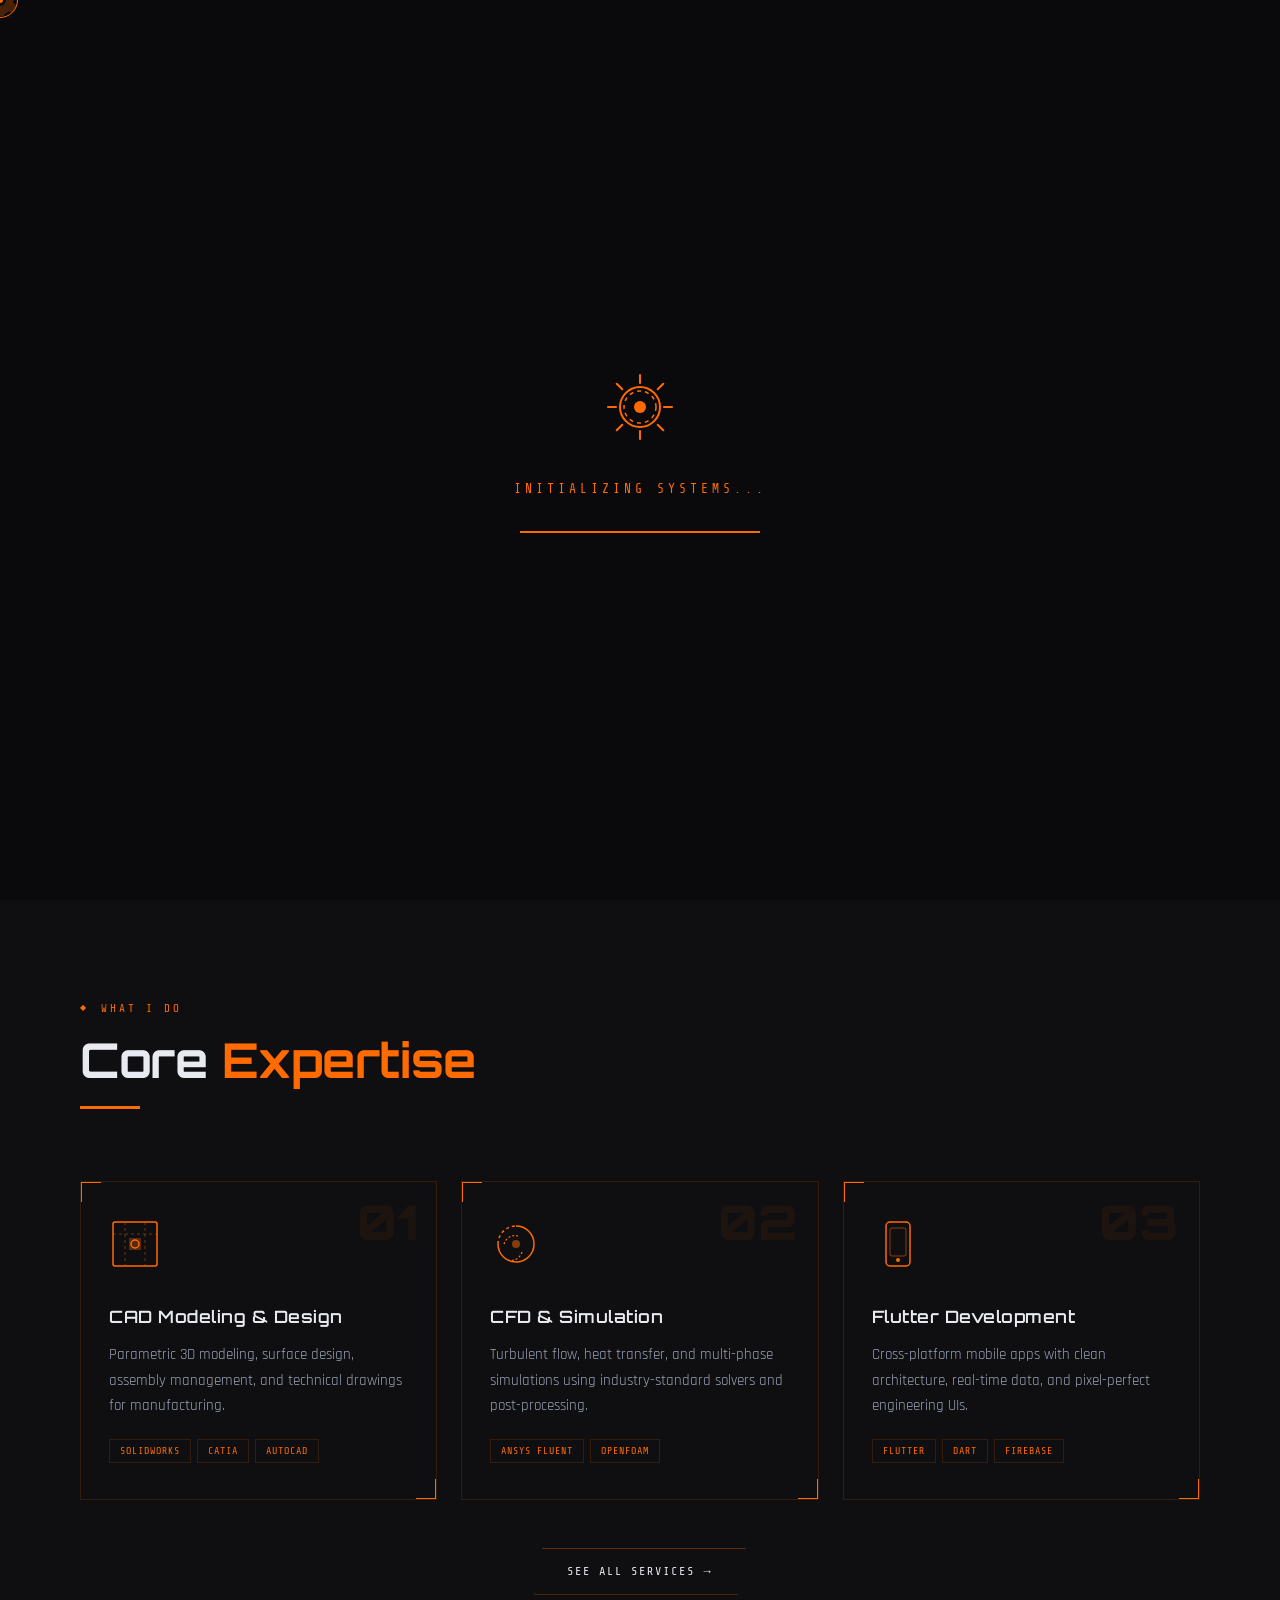
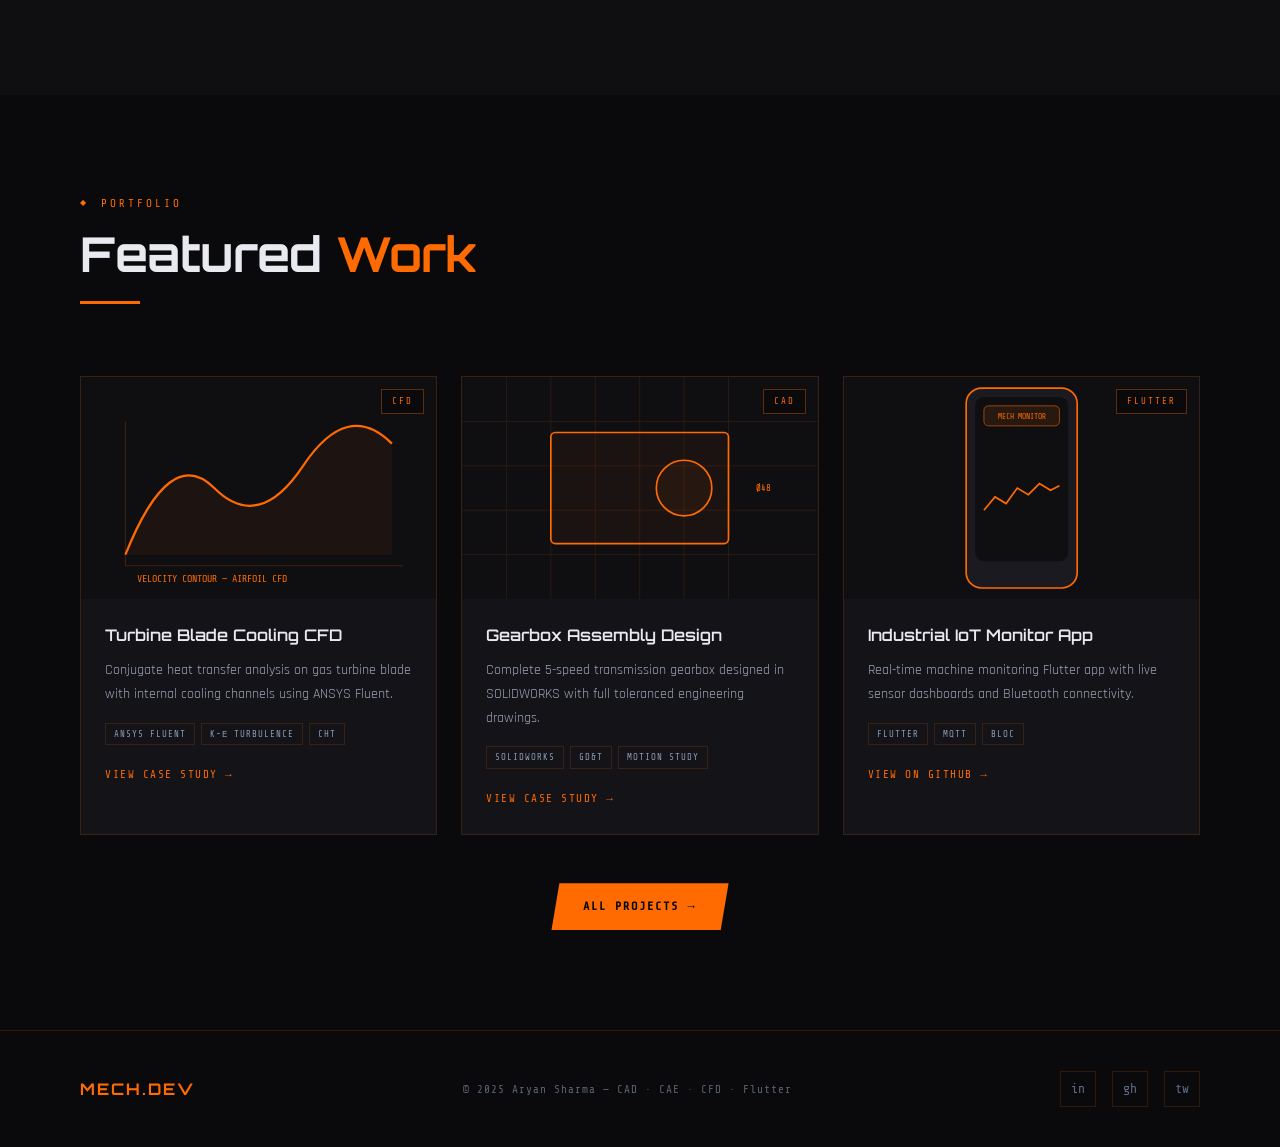
==== index.html @ 32ffe7c0 "Add files via upload" ====
<!DOCTYPE html>
<html lang="en">
<head>
<meta charset="UTF-8">
<meta name="viewport" content="width=device-width, initial-scale=1.0">
<title>Aryan Sharma — Mechanical Engineer & Flutter Developer</title>
<link rel="stylesheet" href="style.css">
</head>
<body>

<!-- LOADING SCREEN -->
<div id="loader">
  <svg class="loader-gear" width="80" height="80" viewBox="0 0 80 80" fill="none">
    <path d="M40 20C29 20 20 29 20 40C20 51 29 60 40 60C51 60 60 51 60 40C60 29 51 20 40 20Z" stroke="#FF6B00" stroke-width="2"/>
    <circle cx="40" cy="40" r="6" fill="#FF6B00"/>
    <path d="M40 8V16M40 64V72M8 40H16M64 40H72M16.7 16.7L22.3 22.3M57.7 57.7L63.3 63.3M63.3 16.7L57.7 22.3M22.3 57.7L16.7 63.3" stroke="#FF6B00" stroke-width="2" stroke-linecap="round"/>
    <circle cx="40" cy="40" r="16" stroke="#FF6B00" stroke-width="1.5" stroke-dasharray="4 4"/>
  </svg>
  <div class="loader-text">Initializing Systems...</div>
  <div class="loader-bar"><div class="loader-fill"></div></div>
</div>

<!-- CUSTOM CURSOR -->
<div id="cursor-outer"></div>
<div id="cursor-inner"></div>
<div id="cursor-gear">
  <svg viewBox="0 0 36 36" fill="none"><path d="M14 2h8l1 4.5a10 10 0 013.5 2l4.3-1.6 4 7-3.4 3a10 10 0 010 4.2l3.4 3-4 7-4.3-1.6a10 10 0 01-3.5 2L22 34h-8l-1-4.5a10 10 0 01-3.5-2L5.2 29l-4-7 3.4-3a10 10 0 010-4.2l-3.4-3 4-7 4.3 1.6A10 10 0 0113 4.5L14 2z" fill="#FF6B00"/><circle cx="18" cy="18" r="6" fill="#0A0A0C"/></svg>
</div>
<div id="scanline"></div>

<!-- NAVIGATION -->
<nav>
  <a href="index.html" class="nav-logo">
    <svg class="nav-logo-gear" viewBox="0 0 28 28" fill="none">
      <path d="M10.5 1.5h7l.7 3.2a9 9 0 012.5 1.4l3.1-1.1 3.5 6-2.4 2.1a9 9 0 010 3l2.4 2.1-3.5 6-3.1-1.1a9 9 0 01-2.5 1.4l-.7 3.2h-7l-.7-3.2a9 9 0 01-2.5-1.4l-3.1 1.1-3.5-6 2.4-2.1a9 9 0 010-3L.7 12l3.5-6 3.1 1.1a9 9 0 012.5-1.4l.7-3.2z" fill="#FF6B00"/>
      <circle cx="14" cy="14" r="4" fill="#0A0A0C"/>
    </svg>
    MECH.DEV
  </a>
  <ul class="nav-links">
    <li><a href="index.html" class="active">Home</a></li>
    <li><a href="about.html">About</a></li>
    <li><a href="expertise.html">Expertise</a></li>
    <li><a href="projects.html">Projects</a></li>
    <li><a href="experience.html">Experience</a></li>
    <li><a href="contact.html">Contact</a></li>
  </ul>
  <button class="nav-hamburger" id="menu-btn" aria-label="Menu">
    <span></span><span></span><span></span>
  </button>
  <a href="contact.html" class="nav-contact-btn">Hire Me</a>
</nav>

<!-- MOBILE MENU -->
<div id="mobile-menu" class="mobile-menu">
  <a href="index.html">Home</a>
  <a href="about.html">About</a>
  <a href="expertise.html">Expertise</a>
  <a href="projects.html">Projects</a>
  <a href="experience.html">Experience</a>
  <a href="contact.html">Contact</a>
</div>

<!-- HERO -->
<section id="home">
  <svg class="hero-bg-gear" viewBox="0 0 400 400" fill="#FF6B00">
    <path d="M155 0h90l8 40a160 160 0 0132 13l38-14 45 78-30 26a160 160 0 010 38l30 26-45 78-38-14a160 160 0 01-32 13l-8 40h-90l-8-40a160 160 0 01-32-13l-38 14-45-78 30-26a160 160 0 010-38L2 117l45-78 38 14A160 160 0 01147 40l8-40z"/>
    <circle cx="200" cy="200" r="70" fill="#0A0A0C"/>
    <circle cx="200" cy="200" r="40" stroke="#FF6B00" stroke-width="3" fill="none" stroke-dasharray="8 8"/>
  </svg>
  <svg class="hero-bg-gear2" viewBox="0 0 200 200" fill="#FF6B00">
    <path d="M77.5 0h45l4 20a80 80 0 0116 6.5l19-7L184 57l-15 13a80 80 0 010 19l15 13-22.5 39-19-7a80 80 0 01-16 6.5l-4 20h-45l-4-20a80 80 0 01-16-6.5l-19 7L1 143l15-13a80 80 0 010-19L1 98l22.5-39 19 7A80 80 0 0173.5 60l4-20z"/>
    <circle cx="100" cy="100" r="36" fill="#0A0A0C"/>
  </svg>

  <div class="hero-content">
    <div class="hero-tag">
      <svg width="6" height="6" viewBox="0 0 6 6"><rect width="6" height="6" fill="#FF6B00" transform="rotate(45 3 3)"/></svg>
      Engineering Excellence — Design to Deployment
    </div>
    <h1 class="hero-name">ARYAN<br><span>SHARMA</span></h1>
    <div class="hero-title">
      CAD / CAE Engineer
      <span class="sep"></span>
      CFD Analyst
      <span class="sep"></span>
      Flutter Dev
    </div>
    <p class="hero-desc">
      Precision engineering meets cutting-edge software development. I design mechanical systems, simulate fluid dynamics, and build high-performance mobile applications — all with the same obsessive attention to detail.
    </p>
    <div class="hero-btns">
      <a href="projects.html" class="btn-primary">View Projects</a>
      <a href="contact.html" class="btn-secondary">Get In Touch</a>
    </div>
    <div class="hero-stats">
      <div>
        <div class="stat-num">50+</div>
        <div class="stat-label">CAD Models</div>
      </div>
      <div>
        <div class="stat-num">20+</div>
        <div class="stat-label">CFD Simulations</div>
      </div>
      <div>
        <div class="stat-num">8+</div>
        <div class="stat-label">Flutter Apps</div>
      </div>
      <div>
        <div class="stat-num">3+</div>
        <div class="stat-label">Years Experience</div>
      </div>
    </div>
  </div>
  <div class="scroll-ind">Scroll Down</div>
</section>

<!-- QUICK EXPERTISE PREVIEW -->
<section style="background:var(--bg2);">
  <div class="section-wrap">
    <div class="section-header fade-in">
      <div class="section-tag">What I Do</div>
      <h2 class="section-title">Core <span>Expertise</span></h2>
      <div class="section-line"></div>
    </div>
    <div class="expertise-grid">
      <div class="expertise-card fade-in">
        <div class="corner-deco tl"></div><div class="corner-deco br"></div>
        <div class="exp-num">01</div>
        <svg class="exp-icon" viewBox="0 0 52 52" fill="none"><rect x="4" y="4" width="44" height="44" stroke="currentColor" stroke-width="1.5" rx="2"/><path d="M4 16h44M16 4v44M36 4v44" stroke="currentColor" stroke-width="1" stroke-dasharray="3 3" opacity="0.4"/><rect x="20" y="20" width="12" height="12" fill="currentColor" opacity="0.3"/><circle cx="26" cy="26" r="4" stroke="currentColor" stroke-width="1.5"/></svg>
        <h3 class="exp-title">CAD Modeling & Design</h3>
        <p class="exp-desc">Parametric 3D modeling, surface design, assembly management, and technical drawings for manufacturing.</p>
        <div class="exp-tags"><span class="exp-tag">SOLIDWORKS</span><span class="exp-tag">CATIA</span><span class="exp-tag">AutoCAD</span></div>
      </div>
      <div class="expertise-card fade-in">
        <div class="corner-deco tl"></div><div class="corner-deco br"></div>
        <div class="exp-num">02</div>
        <svg class="exp-icon" viewBox="0 0 52 52" fill="none"><path d="M8 26C8 16 16 8 26 8" stroke="currentColor" stroke-width="1.5" stroke-dasharray="3 3"/><path d="M8 26C8 36 16 44 26 44C36 44 44 36 44 26C44 16 36 8 26 8" stroke="currentColor" stroke-width="1.5"/><path d="M14 26C16 20 22 16 28 18M32 34C30 40 24 44 18 42" stroke="currentColor" stroke-width="1.2" stroke-dasharray="2 2"/><circle cx="26" cy="26" r="4" fill="currentColor" opacity="0.5"/></svg>
        <h3 class="exp-title">CFD & Simulation</h3>
        <p class="exp-desc">Turbulent flow, heat transfer, and multi-phase simulations using industry-standard solvers and post-processing.</p>
        <div class="exp-tags"><span class="exp-tag">ANSYS Fluent</span><span class="exp-tag">OpenFOAM</span></div>
      </div>
      <div class="expertise-card fade-in">
        <div class="corner-deco tl"></div><div class="corner-deco br"></div>
        <div class="exp-num">03</div>
        <svg class="exp-icon" viewBox="0 0 52 52" fill="none"><rect x="14" y="4" width="24" height="44" rx="4" stroke="currentColor" stroke-width="1.5"/><rect x="18" y="10" width="16" height="28" rx="2" stroke="currentColor" stroke-width="1" opacity="0.5"/><circle cx="26" cy="42" r="2" fill="currentColor"/></svg>
        <h3 class="exp-title">Flutter Development</h3>
        <p class="exp-desc">Cross-platform mobile apps with clean architecture, real-time data, and pixel-perfect engineering UIs.</p>
        <div class="exp-tags"><span class="exp-tag">Flutter</span><span class="exp-tag">Dart</span><span class="exp-tag">Firebase</span></div>
      </div>
    </div>
    <div style="text-align:center; margin-top:48px;">
      <a href="expertise.html" class="btn-secondary">See All Services →</a>
    </div>
  </div>
</section>

<!-- FEATURED PROJECTS STRIP -->
<section style="background:var(--bg);">
  <div class="section-wrap">
    <div class="section-header fade-in">
      <div class="section-tag">Portfolio</div>
      <h2 class="section-title">Featured <span>Work</span></h2>
      <div class="section-line"></div>
    </div>
    <div class="projects-grid" style="grid-template-columns: repeat(3,1fr);">
      <div class="project-card fade-in">
        <div class="project-visual">
          <svg viewBox="0 0 320 200" fill="none"><rect width="320" height="200" fill="#0F0F12"/><path d="M40 160 Q80 60 120 100 Q160 140 200 80 Q240 20 280 60" stroke="#FF6B00" stroke-width="2" fill="none"/><path d="M40 160 Q80 60 120 100 Q160 140 200 80 Q240 20 280 60 L280 160 Z" fill="rgba(255,107,0,0.06)"/><line x1="40" y1="40" x2="40" y2="170" stroke="rgba(255,107,0,0.2)" stroke-width="1"/><line x1="40" y1="170" x2="290" y2="170" stroke="rgba(255,107,0,0.2)" stroke-width="1"/><text x="50" y="185" fill="#FF6B00" font-size="9" font-family="Share Tech Mono">VELOCITY CONTOUR — AIRFOIL CFD</text></svg>
          <div class="project-badge">CFD</div>
        </div>
        <div class="project-body">
          <h3 class="project-title">Turbine Blade Cooling CFD</h3>
          <p class="project-desc">Conjugate heat transfer analysis on gas turbine blade with internal cooling channels using ANSYS Fluent.</p>
          <div class="project-tech"><span class="tech-pill">ANSYS Fluent</span><span class="tech-pill">k-ε Turbulence</span><span class="tech-pill">CHT</span></div>
          <a href="projects.html" class="project-link">View Case Study →</a>
        </div>
      </div>
      <div class="project-card fade-in">
        <div class="project-visual">
          <svg viewBox="0 0 320 200" fill="none"><rect width="320" height="200" fill="#0F0F12"/><g opacity="0.2" stroke="#FF6B00" stroke-width="0.5"><line x1="0" y1="40" x2="320" y2="40"/><line x1="0" y1="80" x2="320" y2="80"/><line x1="0" y1="120" x2="320" y2="120"/><line x1="0" y1="160" x2="320" y2="160"/><line x1="40" y1="0" x2="40" y2="200"/><line x1="80" y1="0" x2="80" y2="200"/><line x1="120" y1="0" x2="120" y2="200"/><line x1="160" y1="0" x2="160" y2="200"/><line x1="200" y1="0" x2="200" y2="200"/><line x1="240" y1="0" x2="240" y2="200"/></g><rect x="80" y="50" width="160" height="100" rx="4" stroke="#FF6B00" stroke-width="1.5" fill="rgba(255,107,0,0.05)"/><circle cx="200" cy="100" r="25" stroke="#FF6B00" stroke-width="1.5" fill="rgba(255,107,0,0.05)"/><text x="265" y="103" fill="#FF6B00" font-size="8" font-family="Share Tech Mono">Ø48</text></svg>
          <div class="project-badge">CAD</div>
        </div>
        <div class="project-body">
          <h3 class="project-title">Gearbox Assembly Design</h3>
          <p class="project-desc">Complete 5-speed transmission gearbox designed in SOLIDWORKS with full toleranced engineering drawings.</p>
          <div class="project-tech"><span class="tech-pill">SOLIDWORKS</span><span class="tech-pill">GD&T</span><span class="tech-pill">Motion Study</span></div>
          <a href="projects.html" class="project-link">View Case Study →</a>
        </div>
      </div>
      <div class="project-card fade-in">
        <div class="project-visual">
          <svg viewBox="0 0 320 200" fill="none"><rect width="320" height="200" fill="#0F0F12"/><rect x="110" y="10" width="100" height="180" rx="14" stroke="#FF6B00" stroke-width="1.5" fill="#1A1A20"/><rect x="118" y="18" width="84" height="148" rx="8" fill="#0F0F12"/><rect x="126" y="26" width="68" height="18" rx="4" fill="rgba(255,107,0,0.1)" stroke="#FF6B00" stroke-width="0.5"/><text x="160" y="38" fill="#FF6B00" font-size="7" font-family="Share Tech Mono" text-anchor="middle">MECH MONITOR</text><polyline points="126,120 136,108 146,114 156,100 166,106 176,96 186,102 194,98" stroke="#FF6B00" stroke-width="1.5" fill="none"/></svg>
          <div class="project-badge">Flutter</div>
        </div>
        <div class="project-body">
          <h3 class="project-title">Industrial IoT Monitor App</h3>
          <p class="project-desc">Real-time machine monitoring Flutter app with live sensor dashboards and Bluetooth connectivity.</p>
          <div class="project-tech"><span class="tech-pill">Flutter</span><span class="tech-pill">MQTT</span><span class="tech-pill">BLoC</span></div>
          <a href="projects.html" class="project-link">View on GitHub →</a>
        </div>
      </div>
    </div>
    <div style="text-align:center;margin-top:48px;">
      <a href="projects.html" class="btn-primary">All Projects →</a>
    </div>
  </div>
</section>

<!-- FOOTER -->
<footer>
  <a href="index.html" class="footer-logo">MECH.DEV</a>
  <div class="footer-text">© 2025 Aryan Sharma — CAD · CAE · CFD · Flutter</div>
  <div class="footer-social">
    <a href="#" class="social-btn">in</a>
    <a href="#" class="social-btn">gh</a>
    <a href="#" class="social-btn">tw</a>
  </div>
</footer>

<a href="#" id="scroll-top" title="Back to top">↑</a>
<script src="main.js"></script>
</body>
</html>
---- style.css ----
/* ════════════════════════════════════════════════════
   MECH.DEV PORTFOLIO — SHARED STYLESHEET
   Aryan Sharma | CAD · CAE · CFD · Flutter
   ════════════════════════════════════════════════════ */

@import url('https://fonts.googleapis.com/css2?family=Rajdhani:wght@300;400;500;600;700&family=Share+Tech+Mono&family=Orbitron:wght@400;500;600;700;800;900&display=swap');

/* ── RESET ── */
*, *::before, *::after { box-sizing: border-box; margin: 0; padding: 0; cursor: none !important; }

/* ── CSS VARIABLES ── */
:root {
  --bg:      #0A0A0C;
  --bg2:     #0F0F12;
  --bg3:     #141418;
  --bg4:     #1A1A20;
  --orange:  #FF6B00;
  --orange2: #FF8C33;
  --orange3: #FF4400;
  --steel:   #8A9BB5;
  --steel2:  #5A6B85;
  --text:    #E8EAF0;
  --text2:   #9AA3B5;
  --text3:   #5A6375;
  --border:  rgba(255,107,0,0.15);
  --border2: rgba(255,107,0,0.35);
  --glow:    0 0 24px rgba(255,107,0,0.3);
  --glow2:   0 0 48px rgba(255,107,0,0.2);
  --font-main:    'Rajdhani', sans-serif;
  --font-mono:    'Share Tech Mono', monospace;
  --font-display: 'Orbitron', sans-serif;
  --nav-h: 64px;
  --section-pad: 100px 80px;
  --radius: 2px;
}

/* ── BASE ── */
html { scroll-behavior: smooth; }
body {
  background: var(--bg);
  color: var(--text);
  font-family: var(--font-main);
  font-size: 16px;
  line-height: 1.6;
  overflow-x: hidden;
}

/* ── BLUEPRINT GRID ── */
body::before {
  content: '';
  position: fixed; inset: 0;
  background-image:
    linear-gradient(rgba(255,107,0,0.025) 1px, transparent 1px),
    linear-gradient(90deg, rgba(255,107,0,0.025) 1px, transparent 1px);
  background-size: 40px 40px;
  pointer-events: none; z-index: 0;
}

/* ── SCANLINE ── */
#scanline {
  position: fixed; inset: 0; pointer-events: none; z-index: 9000;
  background: repeating-linear-gradient(
    to bottom,
    transparent 0px, transparent 3px,
    rgba(0,0,0,0.04) 3px, rgba(0,0,0,0.04) 4px
  );
  opacity: 0.5;
}

/* ════════════════ CUSTOM CURSOR ════════════════ */
#cursor-outer {
  position: fixed; width: 36px; height: 36px;
  border: 1.5px solid var(--orange); border-radius: 50%;
  pointer-events: none; z-index: 99999;
  transform: translate(-50%, -50%);
  transition: width 0.2s, height 0.2s, opacity 0.2s, border-color 0.2s;
  animation: spin-cursor 4s linear infinite;
}
#cursor-outer::before, #cursor-outer::after {
  content: ''; position: absolute; background: var(--orange);
}
#cursor-outer::before { width: 6px; height: 1.5px; top: 50%; left: -8px; transform: translateY(-50%); }
#cursor-outer::after  { width: 1.5px; height: 6px; top: -8px; left: 50%; transform: translateX(-50%); }
#cursor-inner {
  position: fixed; width: 6px; height: 6px;
  background: var(--orange); border-radius: 50%;
  pointer-events: none; z-index: 99999;
  transform: translate(-50%, -50%);
}
#cursor-gear {
  position: fixed; width: 36px; height: 36px;
  pointer-events: none; z-index: 99998;
  transform: translate(-50%, -50%);
  animation: spin-cursor 6s linear infinite reverse;
  opacity: 0.25;
}
@keyframes spin-cursor { to { transform: translate(-50%, -50%) rotate(360deg); } }

/* ════════════════ LOADING SCREEN ════════════════ */
#loader {
  position: fixed; inset: 0; background: var(--bg);
  display: flex; flex-direction: column;
  align-items: center; justify-content: center;
  z-index: 99997; transition: opacity 0.8s, visibility 0.8s;
}
#loader.hidden { opacity: 0; visibility: hidden; pointer-events: none; }
.loader-gear { animation: spin-cursor 2s linear infinite; margin-bottom: 32px; }
.loader-text {
  font-family: var(--font-mono); font-size: 13px;
  letter-spacing: 4px; color: var(--orange);
  text-transform: uppercase; margin-bottom: 32px;
}
.loader-bar { width: 240px; height: 2px; background: var(--bg4); overflow: hidden; }
.loader-fill { height: 100%; background: var(--orange); animation: loaderAnim 2s ease forwards; }
@keyframes loaderAnim { from { width: 0; } to { width: 100%; } }

/* ════════════════ NAVIGATION ════════════════ */
nav {
  position: fixed; top: 0; left: 0; right: 0; z-index: 1000;
  background: rgba(10,10,12,0.92);
  backdrop-filter: blur(16px);
  border-bottom: 1px solid var(--border);
  padding: 0 40px;
  display: flex; align-items: center; justify-content: space-between;
  height: var(--nav-h);
  transition: background 0.3s;
}
nav.scrolled { background: rgba(10,10,12,0.98); }

.nav-logo {
  font-family: var(--font-display);
  font-size: 18px; font-weight: 700;
  color: var(--orange);
  letter-spacing: 2px;
  display: flex; align-items: center; gap: 10px;
  text-decoration: none;
}
.nav-logo-gear { width: 28px; height: 28px; animation: spin-cursor 8s linear infinite; opacity: 0.9; }
.nav-links { display: flex; gap: 28px; list-style: none; }
.nav-links a {
  font-family: var(--font-mono);
  font-size: 11px; font-weight: 400;
  color: var(--steel);
  text-decoration: none;
  letter-spacing: 1.5px;
  text-transform: uppercase;
  transition: color 0.2s;
  position: relative;
  padding-bottom: 2px;
}
.nav-links a::after {
  content: ''; position: absolute;
  bottom: -4px; left: 0; width: 0; height: 1px;
  background: var(--orange);
  transition: width 0.3s;
}
.nav-links a:hover, .nav-links a.active { color: var(--orange); }
.nav-links a:hover::after, .nav-links a.active::after { width: 100%; }

.nav-contact-btn {
  font-family: var(--font-mono);
  font-size: 11px; letter-spacing: 2px;
  text-transform: uppercase;
  color: var(--orange);
  border: 1px solid var(--border2);
  padding: 8px 20px;
  background: transparent;
  transition: all 0.3s;
  text-decoration: none;
}
.nav-contact-btn:hover {
  background: var(--orange);
  color: #000;
  box-shadow: var(--glow);
}

/* Hamburger */
.nav-hamburger {
  display: none; flex-direction: column; gap: 5px;
  background: none; border: none; padding: 4px;
}
.nav-hamburger span {
  width: 22px; height: 1.5px; background: var(--orange);
  transition: all 0.3s;
  display: block;
}
.mobile-menu {
  display: none; position: fixed;
  top: var(--nav-h); left: 0; right: 0;
  background: rgba(10,10,12,0.98);
  backdrop-filter: blur(16px);
  border-bottom: 1px solid var(--border);
  z-index: 999;
  flex-direction: column; padding: 24px 40px; gap: 20px;
}
.mobile-menu.open { display: flex; }
.mobile-menu a {
  font-family: var(--font-mono); font-size: 13px;
  letter-spacing: 2px; text-transform: uppercase;
  color: var(--steel); text-decoration: none;
  transition: color 0.2s;
}
.mobile-menu a:hover { color: var(--orange); }

/* ════════════════ SECTIONS ════════════════ */
section { position: relative; z-index: 1; }
.section-wrap { padding: var(--section-pad); }
.section-header { margin-bottom: 72px; }

.section-tag {
  font-family: var(--font-mono); font-size: 11px;
  letter-spacing: 3px; color: var(--orange);
  text-transform: uppercase; margin-bottom: 16px;
  display: flex; align-items: center; gap: 12px;
}
.section-tag::before { content: '◆'; font-size: 8px; }

.section-title {
  font-family: var(--font-display);
  font-size: clamp(28px, 4vw, 48px);
  font-weight: 700; color: var(--text);
  letter-spacing: -0.5px; line-height: 1.1;
}
.section-title span { color: var(--orange); }

.section-line {
  width: 60px; height: 3px;
  background: var(--orange); margin-top: 20px;
  position: relative; overflow: hidden;
}
.section-line::after {
  content: ''; position: absolute;
  top: 0; left: -100%; width: 100%; height: 100%;
  background: rgba(255,255,255,0.4);
  animation: shimmer 2.5s infinite;
}
@keyframes shimmer { to { left: 200%; } }

/* ════════════════ BUTTONS ════════════════ */
.btn-primary {
  font-family: var(--font-mono);
  font-size: 12px; letter-spacing: 2px;
  text-transform: uppercase;
  padding: 14px 32px;
  background: var(--orange);
  color: #000; font-weight: 600;
  border: none;
  text-decoration: none;
  transition: all 0.3s;
  clip-path: polygon(8px 0, 100% 0, calc(100% - 8px) 100%, 0 100%);
  display: inline-block;
}
.btn-primary:hover {
  background: var(--orange2);
  box-shadow: 0 0 32px rgba(255,107,0,0.5);
}
.btn-secondary {
  font-family: var(--font-mono);
  font-size: 12px; letter-spacing: 2px;
  text-transform: uppercase;
  padding: 13px 32px;
  background: transparent;
  color: var(--text);
  border: 1px solid var(--border2);
  text-decoration: none;
  transition: all 0.3s;
  clip-path: polygon(8px 0, 100% 0, calc(100% - 8px) 100%, 0 100%);
  display: inline-block;
}
.btn-secondary:hover { border-color: var(--orange); color: var(--orange); }

/* ════════════════ CORNER DECO ════════════════ */
.corner-deco { position: absolute; width: 20px; height: 20px; pointer-events: none; }
.corner-deco.tl { top: 0; left: 0; border-top: 1px solid var(--orange); border-left: 1px solid var(--orange); }
.corner-deco.tr { top: 0; right: 0; border-top: 1px solid var(--orange); border-right: 1px solid var(--orange); }
.corner-deco.bl { bottom: 0; left: 0; border-bottom: 1px solid var(--orange); border-left: 1px solid var(--orange); }
.corner-deco.br { bottom: 0; right: 0; border-bottom: 1px solid var(--orange); border-right: 1px solid var(--orange); }

/* ════════════════ HERO (index.html) ════════════════ */
#home {
  min-height: 100vh;
  display: flex; align-items: center;
  padding: 80px 80px 40px;
  overflow: hidden;
}
.hero-bg-gear {
  position: absolute; right: -100px; top: 50%;
  transform: translateY(-50%);
  width: 600px; height: 600px;
  opacity: 0.04;
  animation: spin-cursor 40s linear infinite;
}
.hero-bg-gear2 {
  position: absolute; right: 200px; top: 20%;
  width: 200px; height: 200px;
  opacity: 0.06;
  animation: spin-cursor 20s linear infinite reverse;
}
.hero-content { max-width: 780px; }
.hero-tag {
  font-family: var(--font-mono);
  font-size: 11px; letter-spacing: 3px;
  color: var(--orange);
  text-transform: uppercase;
  margin-bottom: 20px;
  display: flex; align-items: center; gap: 10px;
}
.hero-tag::before { content: ''; width: 40px; height: 1px; background: var(--orange); }
.hero-name {
  font-family: var(--font-display);
  font-size: clamp(40px, 6vw, 80px);
  font-weight: 900;
  line-height: 1;
  color: var(--text);
  margin-bottom: 16px;
  letter-spacing: -1px;
}
.hero-name span { color: var(--orange); }
.hero-title {
  font-family: var(--font-display);
  font-size: clamp(13px, 1.6vw, 18px);
  font-weight: 400;
  color: var(--steel);
  letter-spacing: 4px;
  text-transform: uppercase;
  margin-bottom: 32px;
  display: flex; align-items: center; gap: 16px; flex-wrap: wrap;
}
.hero-title .sep { width: 6px; height: 6px; background: var(--orange); transform: rotate(45deg); display: inline-block; }
.hero-desc { font-size: 18px; color: var(--text2); max-width: 560px; margin-bottom: 48px; line-height: 1.8; }
.hero-btns { display: flex; gap: 16px; flex-wrap: wrap; }
.hero-stats { display: flex; gap: 48px; margin-top: 64px; padding-top: 40px; border-top: 1px solid var(--border); }
.stat-num { font-family: var(--font-display); font-size: 36px; font-weight: 800; color: var(--orange); line-height: 1; }
.stat-label { font-family: var(--font-mono); font-size: 11px; letter-spacing: 2px; color: var(--steel2); text-transform: uppercase; margin-top: 4px; }
.scroll-ind {
  position: absolute; bottom: 40px; left: 80px;
  display: flex; align-items: center; gap: 12px;
  font-family: var(--font-mono); font-size: 10px;
  letter-spacing: 2px; color: var(--text3);
  text-transform: uppercase;
  animation: fadeUpDown 2s ease-in-out infinite;
}
.scroll-ind::before { content: ''; width: 1px; height: 40px; background: linear-gradient(to bottom, transparent, var(--orange)); }
@keyframes fadeUpDown {
  0%,100% { transform: translateY(0); opacity: 0.5; }
  50% { transform: translateY(6px); opacity: 1; }
}

/* ════════════════ ABOUT ════════════════ */
.about-grid { display: grid; grid-template-columns: 1fr 1fr; gap: 80px; align-items: start; }
.about-text p { color: var(--text2); font-size: 17px; line-height: 1.9; margin-bottom: 20px; }
.about-specs { display: grid; grid-template-columns: 1fr 1fr; gap: 16px; margin-top: 32px; }
.spec-item {
  border: 1px solid var(--border); padding: 16px; background: var(--bg3);
  position: relative; transition: border-color 0.3s;
}
.spec-item::before { content: ''; position: absolute; top: 0; left: 0; width: 3px; height: 100%; background: var(--orange); }
.spec-item:hover { border-color: var(--border2); }
.spec-label { font-family: var(--font-mono); font-size: 10px; letter-spacing: 2px; color: var(--orange); text-transform: uppercase; margin-bottom: 4px; }
.spec-val { font-size: 15px; color: var(--text); font-weight: 600; }

.skill-group { margin-bottom: 32px; }
.skill-group-title {
  font-family: var(--font-mono); font-size: 11px;
  letter-spacing: 2px; color: var(--steel);
  text-transform: uppercase; margin-bottom: 16px;
  display: flex; align-items: center; gap: 8px;
}
.skill-group-title::after { content: ''; flex: 1; height: 1px; background: var(--border); }
.skill-bar-row { display: flex; align-items: center; gap: 12px; margin-bottom: 10px; }
.skill-name { font-size: 14px; color: var(--text2); min-width: 140px; font-family: var(--font-main); }
.skill-bar { flex: 1; height: 4px; background: var(--bg4); position: relative; overflow: hidden; }
.skill-fill {
  height: 100%; background: linear-gradient(90deg, var(--orange), var(--orange2));
  position: relative; animation: fillBar 1.5s ease forwards;
  transform-origin: left;
}
@keyframes fillBar { from { width: 0 !important; } }
.skill-pct { font-family: var(--font-mono); font-size: 11px; color: var(--orange); min-width: 36px; text-align: right; }

/* ════════════════ EXPERTISE ════════════════ */
.expertise-grid { display: grid; grid-template-columns: repeat(3, 1fr); gap: 24px; }
.expertise-card {
  background: var(--bg2);
  border: 1px solid var(--border);
  padding: 36px 28px;
  position: relative; overflow: hidden;
  transition: all 0.4s;
}
.expertise-card::before {
  content: ''; position: absolute;
  top: 0; left: 0; right: 0; height: 2px;
  background: linear-gradient(90deg, transparent, var(--orange), transparent);
  transform: scaleX(0);
  transition: transform 0.4s;
}
.expertise-card:hover::before { transform: scaleX(1); }
.expertise-card:hover { border-color: var(--border2); box-shadow: var(--glow); transform: translateY(-4px); }
.exp-icon { width: 52px; height: 52px; margin-bottom: 24px; color: var(--orange); }
.exp-num { font-family: var(--font-display); font-size: 48px; font-weight: 900; color: rgba(255,107,0,0.06); position: absolute; top: 16px; right: 20px; line-height: 1; }
.exp-title { font-family: var(--font-display); font-size: 17px; font-weight: 600; color: var(--text); margin-bottom: 12px; letter-spacing: 0.5px; }
.exp-desc { font-size: 15px; color: var(--text2); line-height: 1.7; }
.exp-tags { display: flex; flex-wrap: wrap; gap: 6px; margin-top: 20px; }
.exp-tag { font-family: var(--font-mono); font-size: 10px; letter-spacing: 1px; color: var(--orange); border: 1px solid var(--border); padding: 3px 10px; text-transform: uppercase; }

/* ════════════════ PROJECTS ════════════════ */
.projects-filter { display: flex; gap: 8px; margin-bottom: 48px; flex-wrap: wrap; }
.filter-btn {
  font-family: var(--font-mono); font-size: 11px;
  letter-spacing: 1.5px; text-transform: uppercase;
  padding: 8px 20px; background: transparent;
  border: 1px solid var(--border); color: var(--steel2);
  transition: all 0.3s;
}
.filter-btn.active, .filter-btn:hover { border-color: var(--orange); color: var(--orange); background: rgba(255,107,0,0.05); }
.projects-grid { display: grid; grid-template-columns: repeat(3, 1fr); gap: 24px; }
.project-card {
  background: var(--bg3);
  border: 1px solid var(--border);
  overflow: hidden;
  transition: all 0.4s;
}
.project-card:hover { border-color: var(--border2); box-shadow: var(--glow); transform: translateY(-4px); }
.project-visual { position: relative; aspect-ratio: 16/10; overflow: hidden; }
.project-visual svg { width: 100%; height: 100%; }
.project-badge {
  position: absolute; top: 12px; right: 12px;
  font-family: var(--font-mono); font-size: 9px;
  letter-spacing: 2px; text-transform: uppercase;
  color: var(--orange); background: rgba(10,10,12,0.85);
  border: 1px solid var(--border2); padding: 4px 10px;
}
.project-body { padding: 24px; }
.project-title { font-family: var(--font-display); font-size: 16px; font-weight: 600; color: var(--text); margin-bottom: 10px; }
.project-desc { font-size: 14px; color: var(--text2); line-height: 1.7; margin-bottom: 16px; }
.project-tech { display: flex; flex-wrap: wrap; gap: 6px; margin-bottom: 16px; }
.tech-pill { font-family: var(--font-mono); font-size: 9px; letter-spacing: 1px; text-transform: uppercase; color: var(--steel); border: 1px solid var(--border); padding: 3px 8px; }
.project-link { font-family: var(--font-mono); font-size: 11px; letter-spacing: 1.5px; color: var(--orange); text-decoration: none; text-transform: uppercase; transition: opacity 0.2s; }
.project-link:hover { opacity: 0.7; }

/* ════════════════ TOOLS ════════════════ */
.tools-grid { display: grid; grid-template-columns: repeat(4, 1fr); gap: 16px; }
.tool-card {
  background: var(--bg3);
  border: 1px solid var(--border);
  padding: 24px 20px;
  text-align: center;
  transition: all 0.3s;
  position: relative;
}
.tool-card:hover { border-color: var(--border2); box-shadow: var(--glow); transform: translateY(-2px); }
.tool-icon { font-size: 28px; display: block; margin-bottom: 12px; }
.tool-name { font-family: var(--font-display); font-size: 13px; font-weight: 600; color: var(--text); margin-bottom: 4px; }
.tool-cat { font-family: var(--font-mono); font-size: 10px; letter-spacing: 1.5px; color: var(--steel2); text-transform: uppercase; margin-bottom: 12px; }
.tool-proficiency { display: flex; gap: 4px; justify-content: center; }
.prof-dot { width: 8px; height: 8px; border-radius: 50%; border: 1px solid var(--border2); }
.prof-dot.filled { background: var(--orange); border-color: var(--orange); }

/* ════════════════ TIMELINE ════════════════ */
.timeline { position: relative; padding-left: 40px; }
.timeline::before { content: ''; position: absolute; left: 0; top: 8px; bottom: 0; width: 1px; background: var(--border2); }
.timeline-item { position: relative; margin-bottom: 56px; }
.timeline-item:last-child { margin-bottom: 0; }
.timeline-dot {
  position: absolute; left: -46px; top: 6px;
  width: 14px; height: 14px;
  border: 2px solid var(--orange);
  background: var(--bg); transform: rotate(45deg);
}
.timeline-date { font-family: var(--font-mono); font-size: 11px; letter-spacing: 2px; color: var(--orange); text-transform: uppercase; margin-bottom: 8px; }
.timeline-title { font-family: var(--font-display); font-size: 20px; font-weight: 600; color: var(--text); margin-bottom: 4px; }
.timeline-company { font-family: var(--font-mono); font-size: 12px; color: var(--steel); margin-bottom: 12px; letter-spacing: 1px; }
.timeline-desc { font-size: 15px; color: var(--text2); line-height: 1.8; max-width: 640px; }

/* ════════════════ FLUTTER SECTION ════════════════ */
.flutter-grid { display: grid; grid-template-columns: 1fr 1fr; gap: 80px; align-items: center; }
.flutter-phone { position: relative; display: flex; justify-content: center; }
.flutter-features { margin-top: 32px; }
.flutter-feature {
  display: flex; align-items: flex-start; gap: 16px;
  padding: 16px; margin-bottom: 12px;
  border: 1px solid var(--border); background: var(--bg3);
  transition: border-color 0.3s;
}
.flutter-feature:hover { border-color: var(--border2); }
.flutter-feature-icon { color: var(--orange); flex-shrink: 0; margin-top: 2px; }
.flutter-feature-title { font-family: var(--font-display); font-size: 14px; font-weight: 600; color: var(--text); margin-bottom: 4px; }
.flutter-feature-desc { font-size: 13px; color: var(--text2); }

/* ════════════════ CONTACT ════════════════ */
.contact-grid { display: grid; grid-template-columns: 1fr 1fr; gap: 80px; }
.contact-info { margin-bottom: 32px; }
.contact-info h3 { font-family: var(--font-display); font-size: 22px; font-weight: 600; color: var(--text); margin-bottom: 12px; }
.contact-info p { font-size: 16px; color: var(--text2); line-height: 1.8; }
.contact-links { display: flex; flex-direction: column; gap: 12px; }
.contact-link {
  display: flex; align-items: center; gap: 16px;
  padding: 16px 20px;
  border: 1px solid var(--border); background: var(--bg2);
  text-decoration: none; transition: all 0.3s;
}
.contact-link:hover { border-color: var(--border2); box-shadow: var(--glow); }
.contact-link-icon {
  width: 40px; height: 40px;
  border: 1px solid var(--border2);
  display: flex; align-items: center; justify-content: center;
  color: var(--orange); font-size: 15px; flex-shrink: 0;
  font-family: var(--font-mono);
}
.contact-link-label { font-family: var(--font-mono); font-size: 10px; letter-spacing: 2px; color: var(--orange); text-transform: uppercase; display: block; margin-bottom: 2px; }
.contact-link-val { font-size: 15px; color: var(--text); }
.contact-form { display: flex; flex-direction: column; gap: 16px; }
.form-row { display: grid; grid-template-columns: 1fr 1fr; gap: 16px; }
.form-field { display: flex; flex-direction: column; gap: 6px; }
.form-label { font-family: var(--font-mono); font-size: 10px; letter-spacing: 2px; color: var(--steel2); text-transform: uppercase; }
.form-input, .form-textarea {
  background: var(--bg3); border: 1px solid var(--border);
  color: var(--text); font-family: var(--font-main);
  font-size: 15px; padding: 12px 16px;
  outline: none; transition: border-color 0.3s; resize: none;
}
.form-input:focus, .form-textarea:focus { border-color: var(--border2); }
.form-textarea { height: 130px; }
.form-submit {
  font-family: var(--font-mono); font-size: 12px;
  letter-spacing: 2px; text-transform: uppercase;
  padding: 16px 40px;
  background: var(--orange); color: #000;
  border: none; font-weight: 600;
  transition: all 0.3s; align-self: flex-start;
  clip-path: polygon(8px 0, 100% 0, calc(100% - 8px) 100%, 0 100%);
}
.form-submit:hover { background: var(--orange2); box-shadow: 0 0 30px rgba(255,107,0,0.5); }

/* ════════════════ FOOTER ════════════════ */
footer {
  background: var(--bg);
  border-top: 1px solid var(--border);
  padding: 40px 80px;
  display: flex; align-items: center; justify-content: space-between;
  position: relative; z-index: 1;
}
.footer-logo { font-family: var(--font-display); font-size: 16px; font-weight: 700; color: var(--orange); letter-spacing: 2px; text-decoration: none; }
.footer-text { font-family: var(--font-mono); font-size: 11px; color: var(--text3); letter-spacing: 1px; }
.footer-social { display: flex; gap: 16px; }
.social-btn {
  width: 36px; height: 36px;
  border: 1px solid var(--border);
  display: flex; align-items: center; justify-content: center;
  color: var(--steel2); text-decoration: none;
  font-size: 13px; transition: all 0.3s;
  font-family: var(--font-mono);
}
.social-btn:hover { border-color: var(--orange); color: var(--orange); box-shadow: var(--glow); }

/* ════════════════ PAGE HERO (inner pages) ════════════════ */
.page-hero {
  min-height: 40vh;
  display: flex; align-items: flex-end;
  padding: calc(var(--nav-h) + 60px) 80px 60px;
  border-bottom: 1px solid var(--border);
  position: relative; overflow: hidden;
}
.page-hero-bg {
  position: absolute; right: 60px; bottom: -40px;
  width: 320px; height: 320px; opacity: 0.04;
  animation: spin-cursor 30s linear infinite;
}
.page-hero-breadcrumb {
  font-family: var(--font-mono); font-size: 11px;
  letter-spacing: 2px; color: var(--steel2);
  text-transform: uppercase; margin-bottom: 16px;
}
.page-hero-breadcrumb a { color: var(--orange); text-decoration: none; }
.page-hero-breadcrumb a::after { content: ' /'; color: var(--steel2); }
.page-hero-title { font-family: var(--font-display); font-size: clamp(32px, 5vw, 60px); font-weight: 900; color: var(--text); line-height: 1; }
.page-hero-title span { color: var(--orange); }
.page-hero-sub { font-family: var(--font-mono); font-size: 13px; letter-spacing: 2px; color: var(--steel); margin-top: 12px; text-transform: uppercase; }

/* ════════════════ FADE IN ════════════════ */
.fade-in { opacity: 0; transform: translateY(24px); transition: all 0.7s ease; }
.fade-in.visible { opacity: 1; transform: translateY(0); }

/* ════════════════ SCROLL-TO-TOP ════════════════ */
#scroll-top {
  position: fixed; bottom: 32px; right: 32px;
  width: 44px; height: 44px;
  border: 1px solid var(--border2);
  background: var(--bg2);
  display: flex; align-items: center; justify-content: center;
  color: var(--orange);
  font-family: var(--font-mono); font-size: 16px;
  text-decoration: none;
  opacity: 0; pointer-events: none;
  transition: all 0.3s; z-index: 100;
}
#scroll-top.visible { opacity: 1; pointer-events: all; }
#scroll-top:hover { background: var(--orange); color: #000; box-shadow: var(--glow); }

/* ════════════════ MOBILE ════════════════ */
@media (max-width: 900px) {
  :root { --section-pad: 72px 24px; }
  #home { padding: 80px 24px 40px; }
  .about-grid, .flutter-grid, .contact-grid { grid-template-columns: 1fr; gap: 40px; }
  .expertise-grid, .projects-grid { grid-template-columns: 1fr; }
  .tools-grid { grid-template-columns: repeat(2, 1fr); }
  .hero-stats { flex-wrap: wrap; gap: 32px; }
  nav { padding: 0 24px; }
  .nav-links, .nav-contact-btn { display: none; }
  .nav-hamburger { display: flex; }
  footer { flex-direction: column; gap: 20px; text-align: center; padding: 32px 24px; }
  .page-hero { padding: calc(var(--nav-h) + 40px) 24px 40px; }
  .scroll-ind { left: 24px; }
}
@media (max-width: 600px) {
  .tools-grid { grid-template-columns: 1fr; }
  .form-row { grid-template-columns: 1fr; }
  .hero-btns { flex-direction: column; }
}
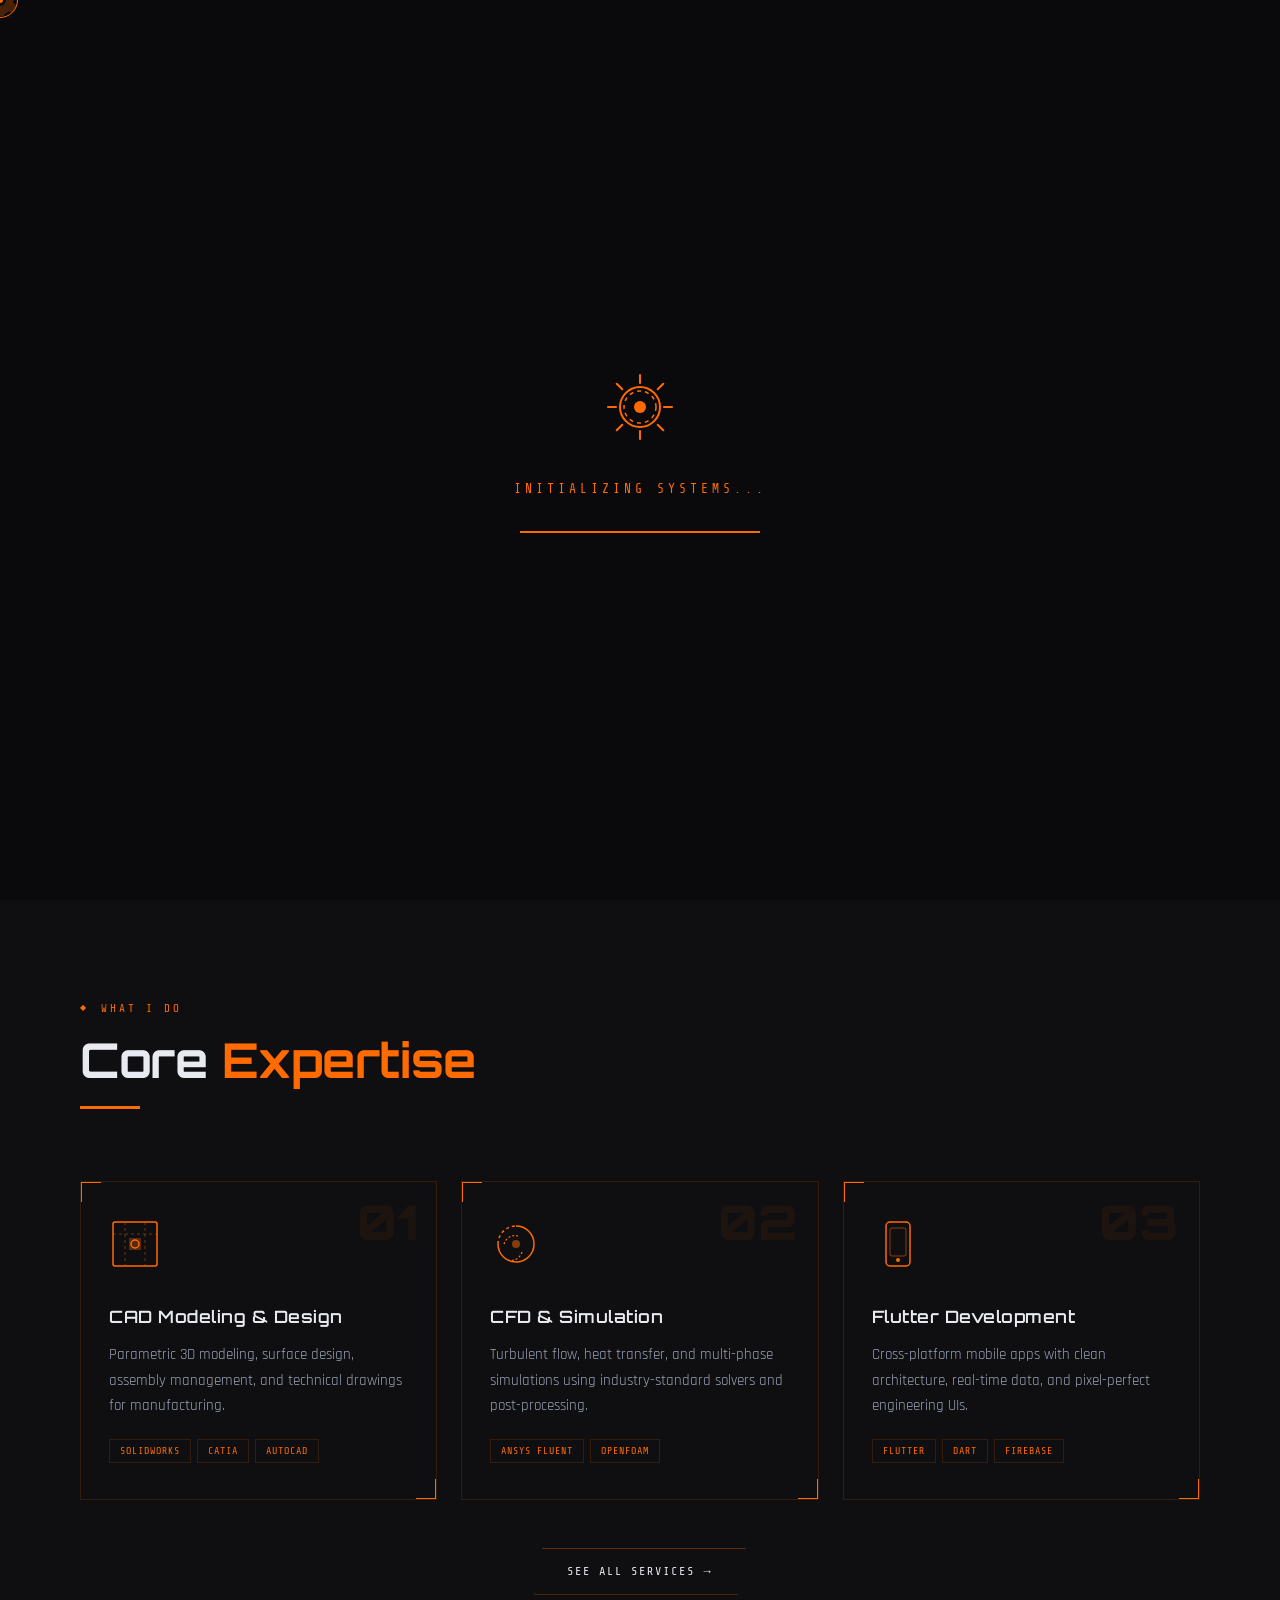
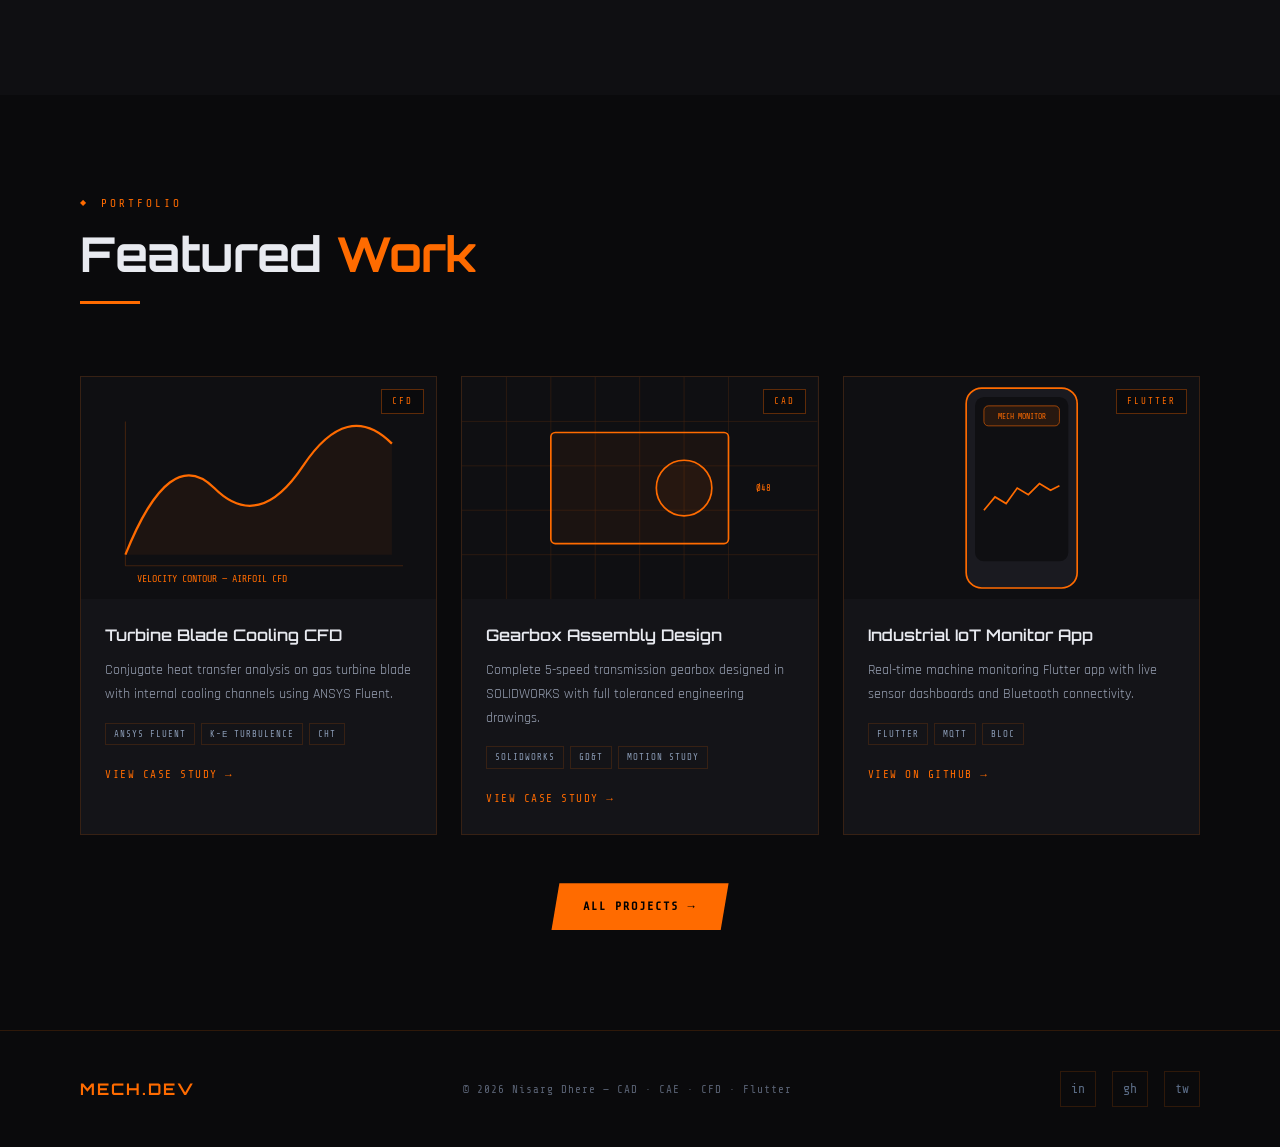
==== commit b61712d3: "Update title and footer information in index.html" ====
--- a/index.html
+++ b/index.html
@@ -3,7 +3,7 @@
 <head>
 <meta charset="UTF-8">
 <meta name="viewport" content="width=device-width, initial-scale=1.0">
-<title>Aryan Sharma — Mechanical Engineer & Flutter Developer</title>
+<title>Nisarg Dhere — Mechanical Engineer & Flutter Developer</title>
 <link rel="stylesheet" href="style.css">
 </head>
 <body>
@@ -210,7 +210,7 @@
 <!-- FOOTER -->
 <footer>
   <a href="index.html" class="footer-logo">MECH.DEV</a>
-  <div class="footer-text">© 2025 Aryan Sharma — CAD · CAE · CFD · Flutter</div>
+  <div class="footer-text">© 2026 Nisarg Dhere — CAD · CAE · CFD · Flutter</div>
   <div class="footer-social">
     <a href="#" class="social-btn">in</a>
     <a href="#" class="social-btn">gh</a>
